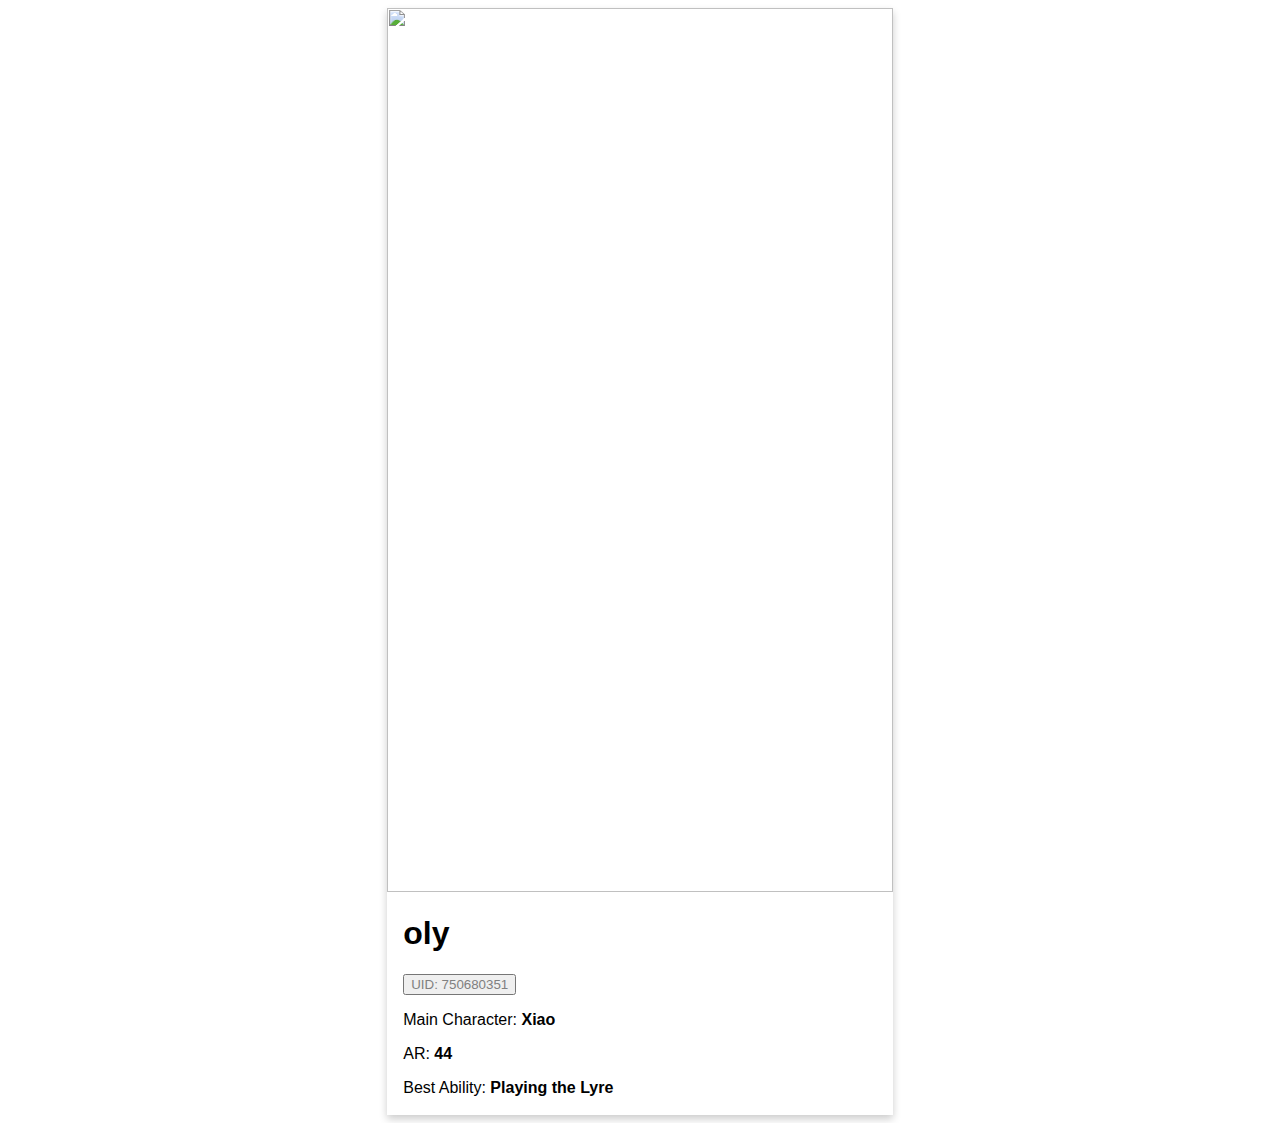
==== index.html @ da1b77ae "Update index.html" ====
<html>
    <head>
    <meta charset="UTF-8">
    <meta name="viewport" content="width=device-width, initial-scale=1.0">
    <title>oly's profile</title>
    <style>
        @font-face { font-family: ZHCN; src: url('zhcn.ttf'); }
        h1 { font-family: ZHCN, sans-serif; }
        p { font-family: ZHCN, sans-serif; }
        button { font-family: ZHCN, sans-serif; }
        

.card {
  box-shadow: 0 4px 8px 0 rgba(0,0,0,0.2);
  transition: 0.3s;
  width: 40%;
  display: block;
  margin-left: auto;
  margin-right: auto;
}

.card:hover {
  box-shadow: 0 12px 20px 0 rgba(0,0,0,0.3);
}

.container {
  padding: 2px 16px;
}
</style>
    </head>
  <body>
    <script src="copy.js"></script>
    <div class="card">
        <img src="pfp.png" style="width:100%">
        <div class="container">
        <h1>oly</h1>
        <button style="color:gray" type="text" onclick="myFunction()">UID: 750680351</button>
        <p>Main Character: <b>Xiao</b></p>
        <p>AR: <b>44</b></p>
        <p>Best Ability: <b>Playing the Lyre</b></p>
        </div>
    </div>
  </body>
</html>
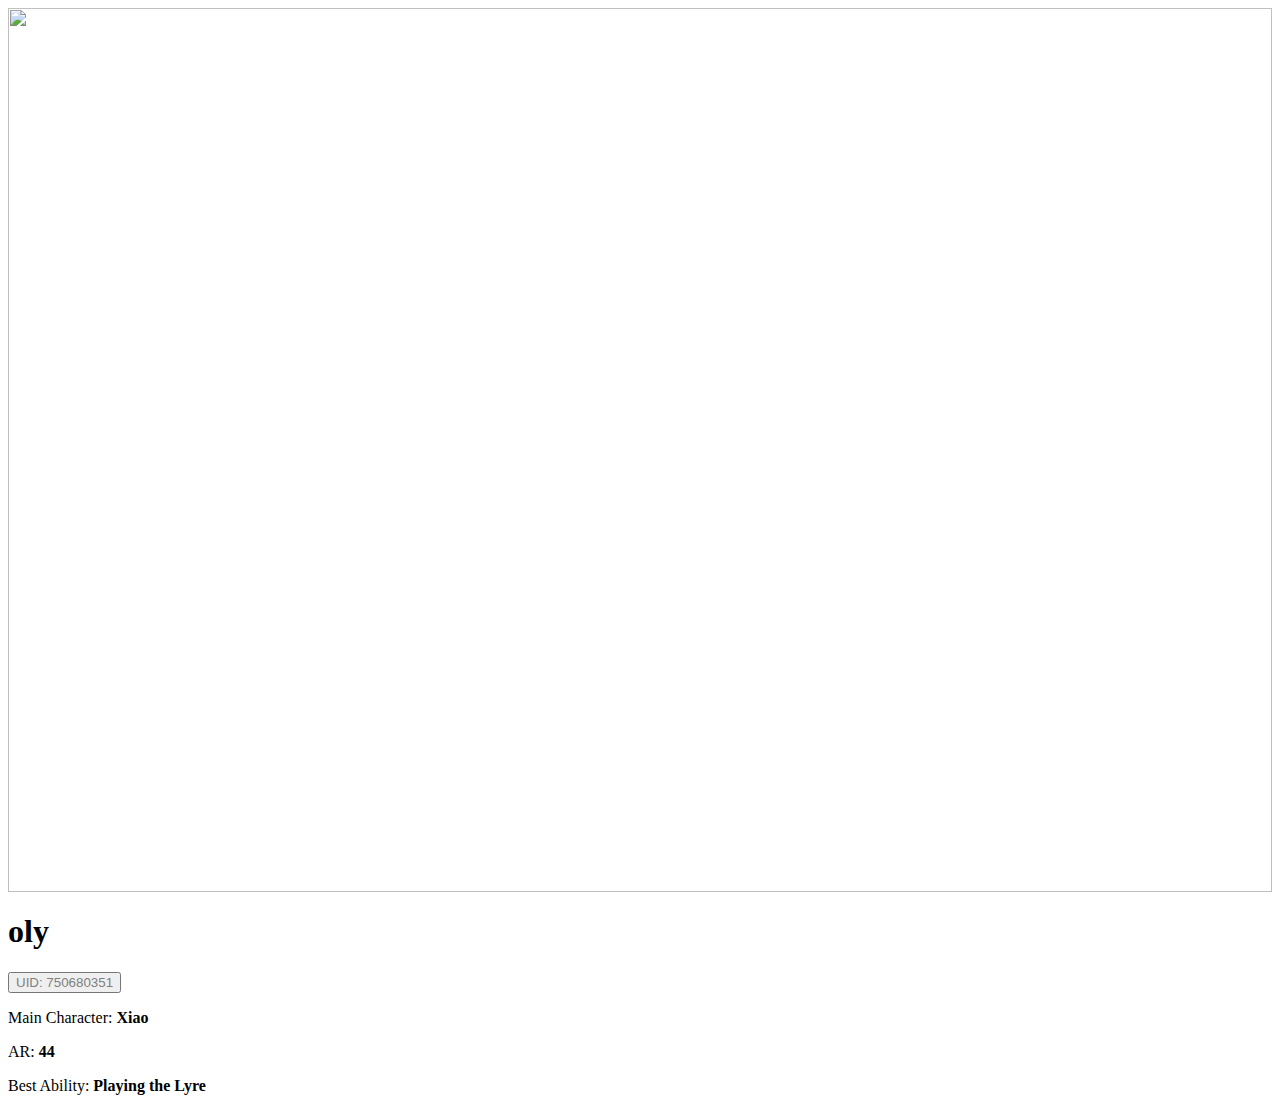
==== commit 50b684f6: "Update index.html" ====
--- a/index.html
+++ b/index.html
@@ -2,31 +2,8 @@
     <head>
     <meta charset="UTF-8">
     <meta name="viewport" content="width=device-width, initial-scale=1.0">
+    <link href="/style.css" rel="stylesheet" type="text/css" media="all">
     <title>oly's profile</title>
-    <style>
-        @font-face { font-family: ZHCN; src: url('zhcn.ttf'); }
-        h1 { font-family: ZHCN, sans-serif; }
-        p { font-family: ZHCN, sans-serif; }
-        button { font-family: ZHCN, sans-serif; }
-        
-
-.card {
-  box-shadow: 0 4px 8px 0 rgba(0,0,0,0.2);
-  transition: 0.3s;
-  width: 40%;
-  display: block;
-  margin-left: auto;
-  margin-right: auto;
-}
-
-.card:hover {
-  box-shadow: 0 12px 20px 0 rgba(0,0,0,0.3);
-}
-
-.container {
-  padding: 2px 16px;
-}
-</style>
     </head>
   <body>
     <script src="copy.js"></script>
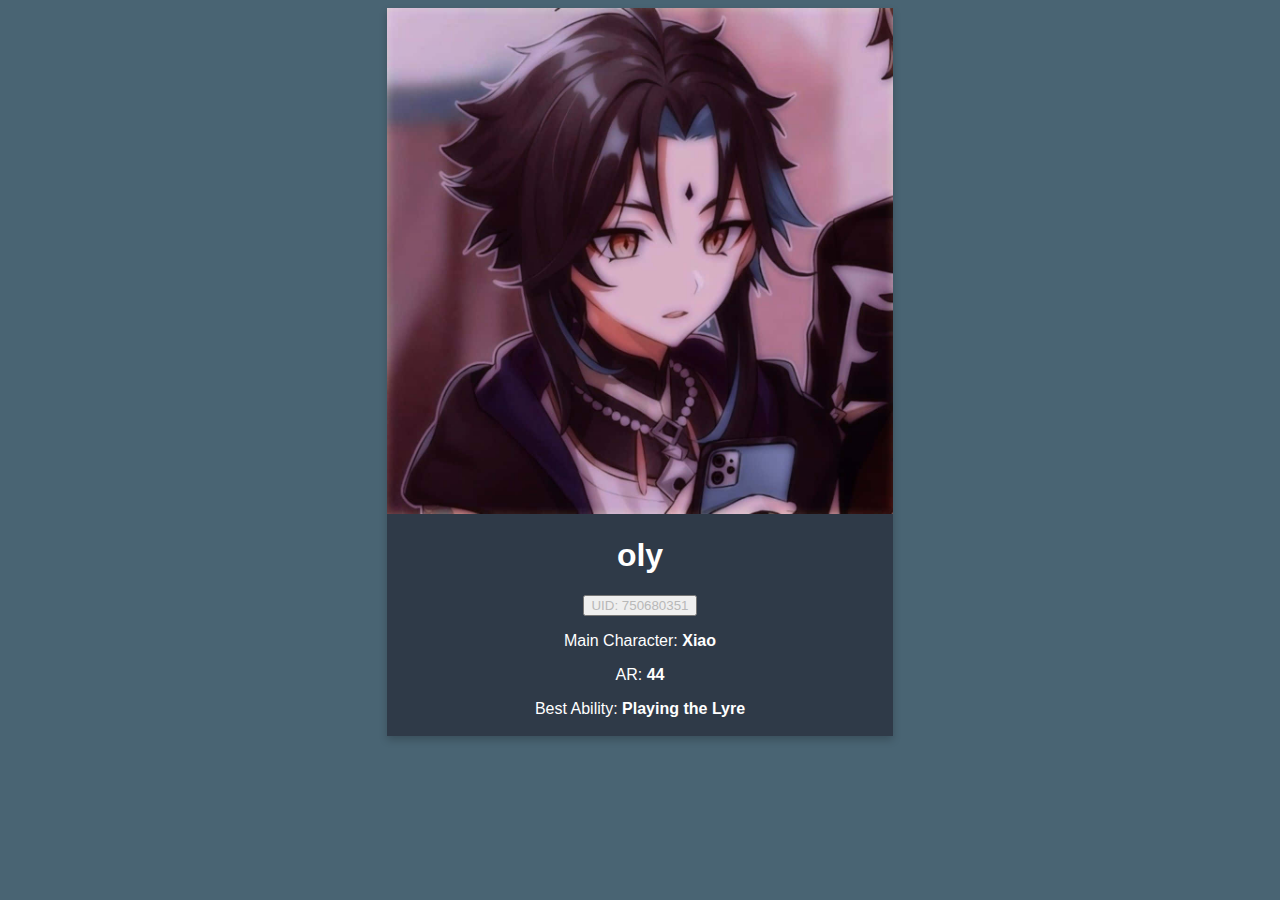
==== commit e927d71a: "Update index.html" ====
--- a/index.html
+++ b/index.html
@@ -8,10 +8,10 @@
   <body>
     <script src="copy.js"></script>
     <div class="card">
-        <img src="pfp.png" style="width:100%">
+        <img src="pfp.jpg" style="width:100%">
         <div class="container">
         <h1>oly</h1>
-        <button style="color:gray" type="text" onclick="myFunction()">UID: 750680351</button>
+        <button type="text" onclick="myFunction()">UID: 750680351</button>
         <p>Main Character: <b>Xiao</b></p>
         <p>AR: <b>44</b></p>
         <p>Best Ability: <b>Playing the Lyre</b></p>
--- a/style.css
+++ b/style.css
@@ -0,0 +1,74 @@
+@font-face { font-family: ZHCN; src: url('zhcn.ttf'); }
+
+body {
+  background-color: #496473;
+  color: white;
+  font-family: ZHCN, sans-serif;
+  text-align: center;
+}
+
+p {
+  color: #ffffff;
+  transition: 0.5s;
+}
+
+p:hover {
+  color: #7BC6C6;
+}
+
+h1 {
+  color: #ffffff;
+  transition: 0.5s;
+}
+
+h1:hover {
+  color: #32A09C;
+}    
+
+button {
+  color: #B8B8B8;
+  transition: 0.5s;
+}
+
+button:hover {
+  color: #32A09C;
+}
+
+div {
+  text-align: center;
+}
+
+a:link {
+  color: white;
+}
+
+a:hover {
+  color: white;
+}
+
+a:visited {
+  color: #EFEFFF
+}
+
+a:active {
+  color: #EEEEEE
+}
+
+.card {
+  background-color: #2F3A48;
+  box-shadow: 0 4px 8px 0 rgba(0,0,0,0.2);
+  transition: 0.3s;
+  width: 40%;
+  display: block;
+  margin-left: auto;
+  margin-right: auto;
+}
+
+.card:hover {
+  box-shadow: 0 14px 22px 0 rgba(0,0,0,0.5);
+}
+
+.container {
+  padding: 2px 16px;
+  text-align: center;
+}
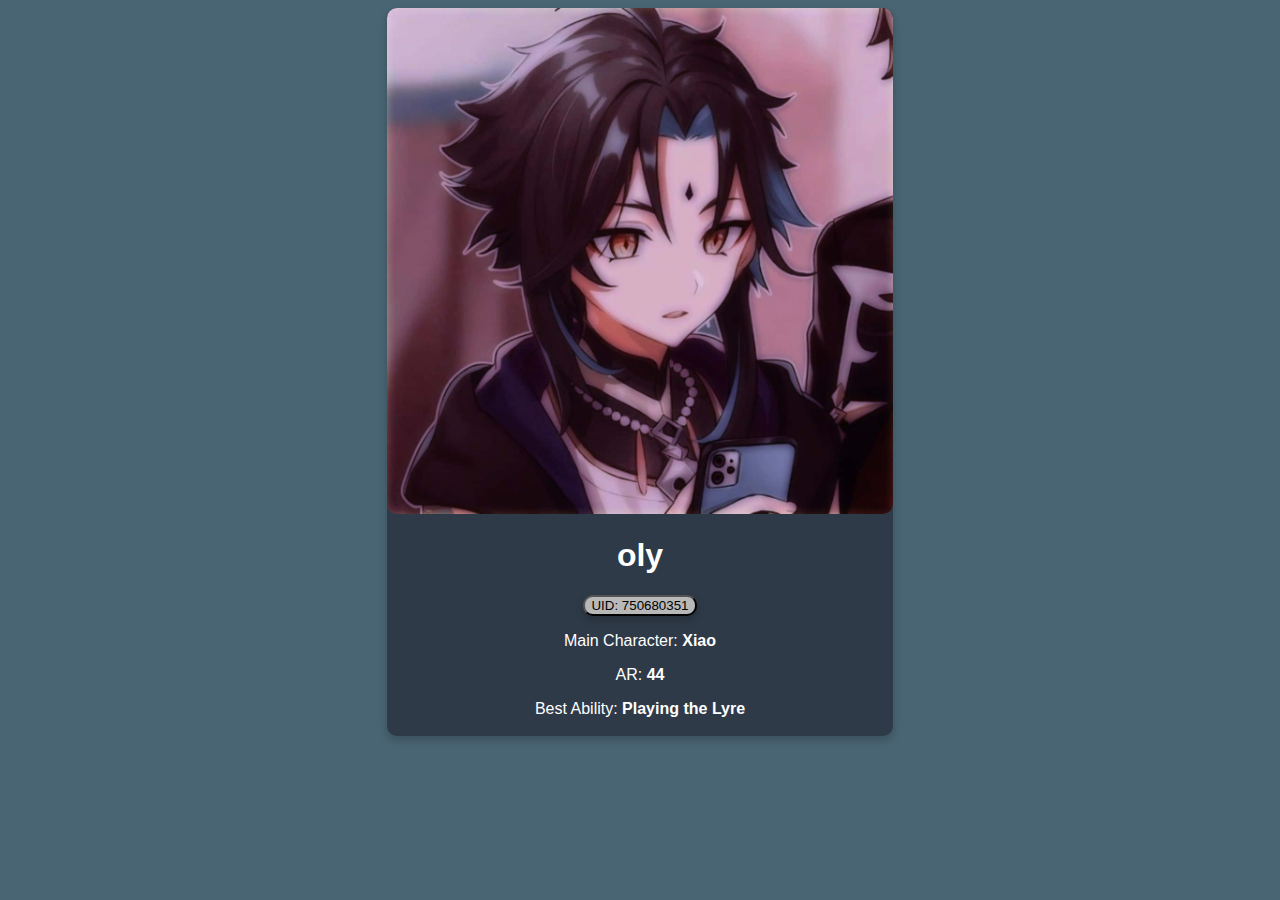
==== commit c5bdcac6: "Update index.html" ====
--- a/index.html
+++ b/index.html
@@ -8,7 +8,7 @@
   <body>
     <script src="copy.js"></script>
     <div class="card">
-        <img src="pfp.jpg" style="width:100%">
+        <img src="pfp.jpg" style="width:100%; border-radius: 10px;">
         <div class="container">
         <h1>oly</h1>
         <button type="text" onclick="myFunction()">UID: 750680351</button>
--- a/style.css
+++ b/style.css
@@ -9,29 +9,37 @@
 
 p {
   color: #ffffff;
+  text-shadow: 0 4px 8px 0 rgba(0,0,0,0.2);
   transition: 0.5s;
 }
 
 p:hover {
   color: #7BC6C6;
+  text-shadow: 0 14px 22px 0 rgba(0,0,0,0.5);
 }
 
 h1 {
   color: #ffffff;
+  text-shadow: 0 4px 8px 0 rgba(0,0,0,0.2);
   transition: 0.5s;
 }
 
 h1:hover {
-  color: #32A09C;
+  color: #7BC6C6;
+  text-shadow: 0 14px 22px 0 rgba(0,0,0,0.5);
 }    
 
 button {
-  color: #B8B8B8;
+  background-color: #B8B8B8;
+  border-radius: 10px;
+  box-shadow: 0 4px 8px 0 rgba(0,0,0,0.2);
   transition: 0.5s;
+  font-family: ZHCN, sans-serif;
 }
 
 button:hover {
-  color: #32A09C;
+  box-shadow: 0 14px 22px 0 rgba(0,0,0,0.5);
+  background-color: #ffffff;
 }
 
 div {
@@ -56,6 +64,7 @@
 
 .card {
   background-color: #2F3A48;
+  border-radius: 10px;
   box-shadow: 0 4px 8px 0 rgba(0,0,0,0.2);
   transition: 0.3s;
   width: 40%;
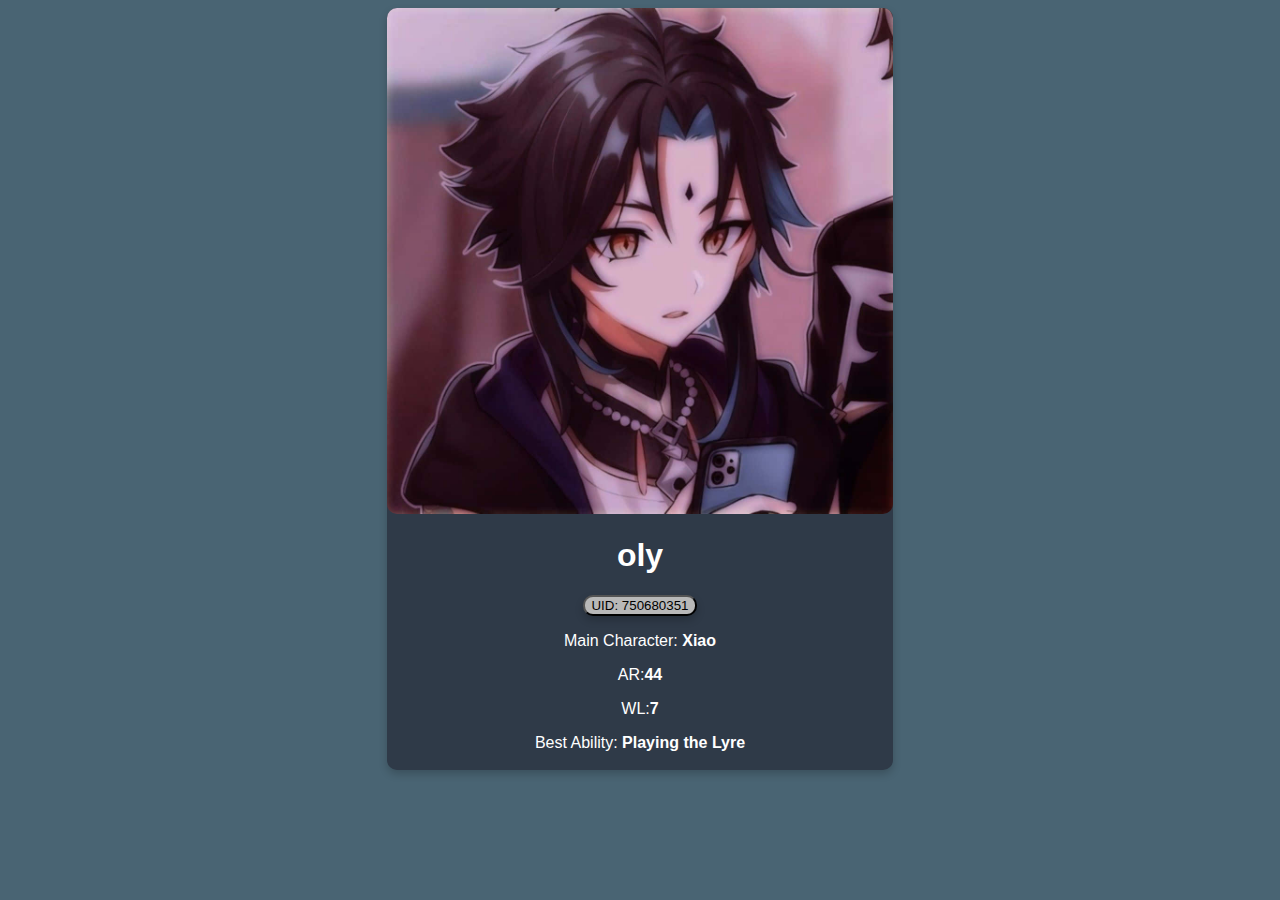
==== commit c032f2aa: "Update index.html" ====
--- a/index.html
+++ b/index.html
@@ -13,7 +13,8 @@
         <h1>oly</h1>
         <button type="text" onclick="myFunction()">UID: 750680351</button>
         <p>Main Character: <b>Xiao</b></p>
-        <p>AR: <b>44</b></p>
+        <p title="Adventure Rank">AR:<b>44</b></p>
+        <p title="World Level">WL:<b>7</b></p>
         <p>Best Ability: <b>Playing the Lyre</b></p>
         </div>
     </div>
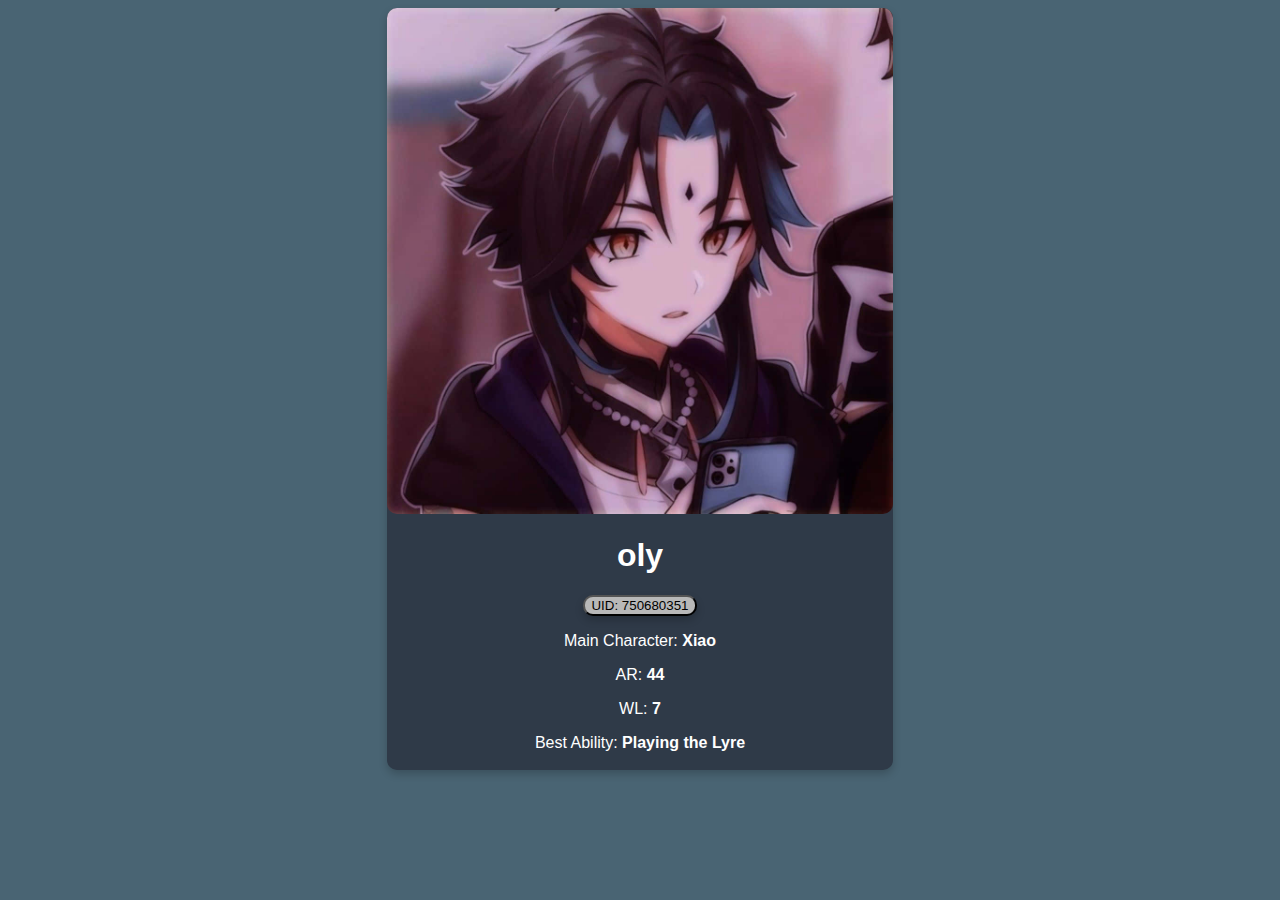
==== commit 5a36b242: "Update index.html" ====
--- a/index.html
+++ b/index.html
@@ -3,6 +3,7 @@
     <meta charset="UTF-8">
     <meta name="viewport" content="width=device-width, initial-scale=1.0">
     <link href="/style.css" rel="stylesheet" type="text/css" media="all">
+    <link rel="icon" type="image/png" href="emoticon.png">
     <title>oly's profile</title>
     </head>
   <body>
@@ -11,10 +12,10 @@
         <img src="pfp.jpg" style="width:100%; border-radius: 10px;">
         <div class="container">
         <h1>oly</h1>
-        <button type="text" onclick="myFunction()">UID: 750680351</button>
+        <button type="text" onclick="copy()">UID: 750680351</button>
         <p>Main Character: <b>Xiao</b></p>
-        <p title="Adventure Rank">AR:<b>44</b></p>
-        <p title="World Level">WL:<b>7</b></p>
+        <p title="Adventure Rank">AR: <b>44</b></p>
+        <p title="World Level">WL: <b>7</b></p>
         <p>Best Ability: <b>Playing the Lyre</b></p>
         </div>
     </div>
--- a/style.css
+++ b/style.css
@@ -9,24 +9,20 @@
 
 p {
   color: #ffffff;
-  text-shadow: 0 4px 8px 0 rgba(0,0,0,0.2);
   transition: 0.5s;
 }
 
 p:hover {
   color: #7BC6C6;
-  text-shadow: 0 14px 22px 0 rgba(0,0,0,0.5);
 }
 
 h1 {
   color: #ffffff;
-  text-shadow: 0 4px 8px 0 rgba(0,0,0,0.2);
   transition: 0.5s;
 }
 
 h1:hover {
   color: #7BC6C6;
-  text-shadow: 0 14px 22px 0 rgba(0,0,0,0.5);
 }    
 
 button {
